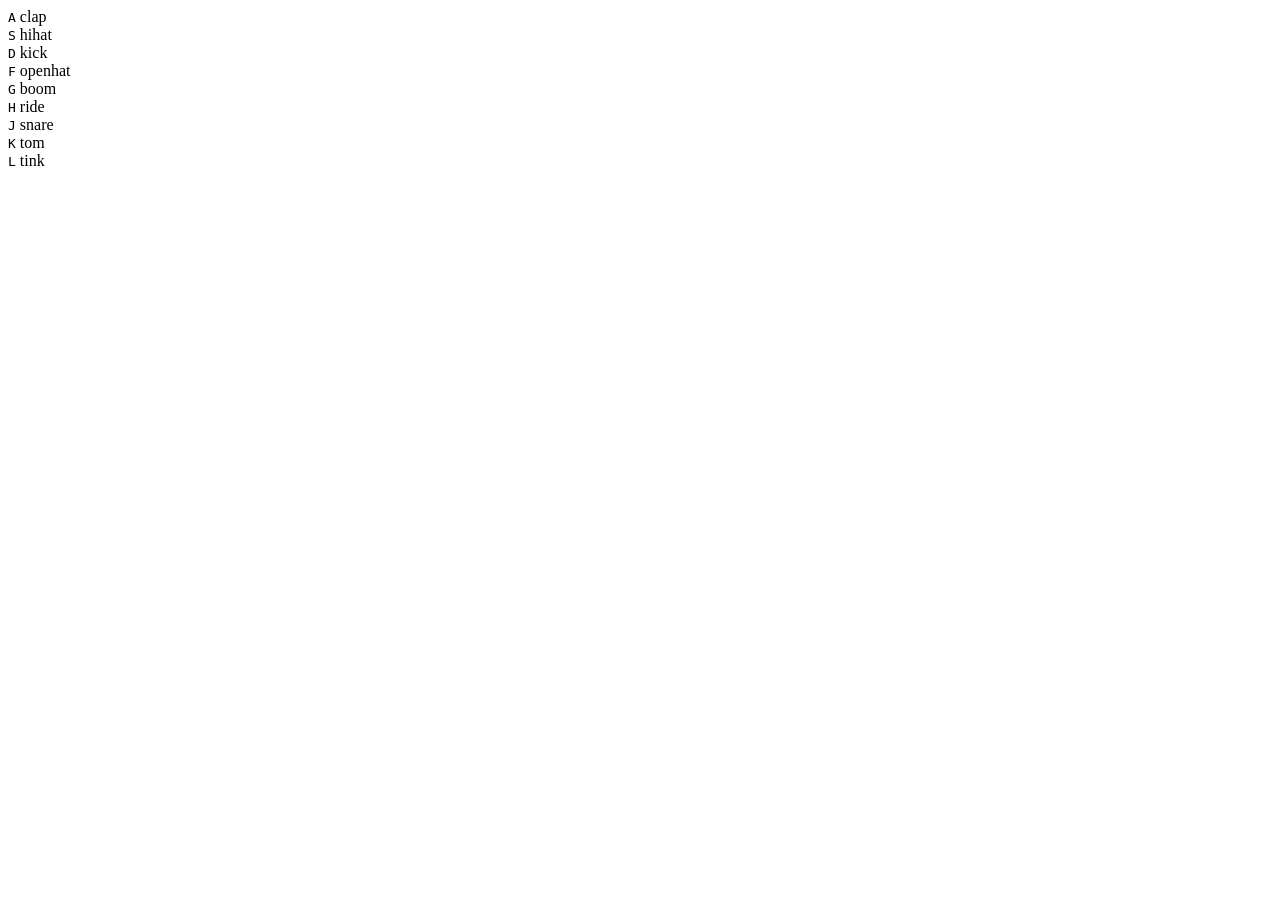
==== 01 - JavaScript Drum Kit/index-START.html @ 4983aa44 "key depressions trigger corresponding drum audio clips" ====
<!DOCTYPE html>
<html lang="en">
  <head>
    <meta charset="UTF-8">
    <title>JS Drum Kit</title>
    <link rel="stylesheet" href="style.css">
  </head>
  <body>
 

    <div class="keys">
      <div data-key="65" class="key">
        <kbd>A</kbd>
        <span class="sound">clap</span>
      </div>
      <div data-key="83" class="key">
        <kbd>S</kbd>
        <span class="sound">hihat</span>
      </div>
      <div data-key="68" class="key">
        <kbd>D</kbd>
        <span class="sound">kick</span>
      </div>
      <div data-key="70" class="key">
        <kbd>F</kbd>
        <span class="sound">openhat</span>
      </div>
      <div data-key="71" class="key">
        <kbd>G</kbd>
        <span class="sound">boom</span>
      </div>
      <div data-key="72" class="key">
        <kbd>H</kbd>
        <span class="sound">ride</span>
      </div>
      <div data-key="74" class="key">
        <kbd>J</kbd>
        <span class="sound">snare</span>
      </div>
      <div data-key="75" class="key">
        <kbd>K</kbd>
        <span class="sound">tom</span>
      </div>
      <div data-key="76" class="key">
        <kbd>L</kbd>
        <span class="sound">tink</span>
      </div>
    </div>

    <audio data-key="65" src="sounds/clap.wav"></audio>
    <audio data-key="83" src="sounds/hihat.wav"></audio>
    <audio data-key="68" src="sounds/kick.wav"></audio>
    <audio data-key="70" src="sounds/openhat.wav"></audio>
    <audio data-key="71" src="sounds/boom.wav"></audio>
    <audio data-key="72" src="sounds/ride.wav"></audio>
    <audio data-key="74" src="sounds/snare.wav"></audio>
    <audio data-key="75" src="sounds/tom.wav"></audio>
    <audio data-key="76" src="sounds/tink.wav"></audio>

    <script>
      window.addEventListener('keydown', function (e) {
                  // use querySelector for single element
                  // search for audio element with attribute selector
        const audio = document.querySelector(`audio[data-key="${e.keyCode}"]`);
        const key = document.querySelector(`.key[data-key="${e.keyCode}"]`);

        if(!audio) return; //stop the function from running altogether

        
        // allows same key to be hit in quick succession and produce noise
        audio.currentTime = 0; // 'rewinds' audio before playing
        audio.play()

      });
    </script>


  </body>
</html>
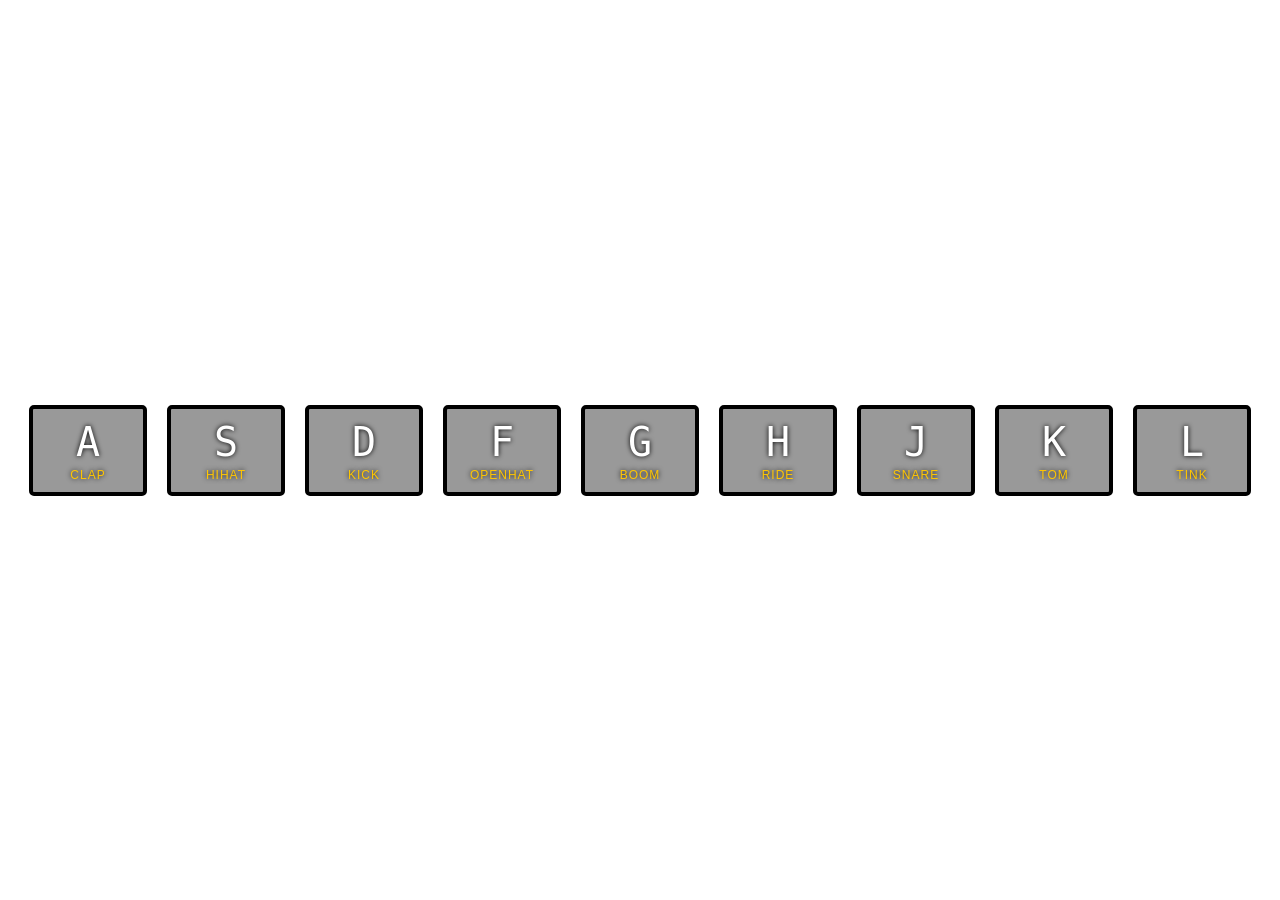
==== commit 6d7facf8: "added style transition logic" ====
--- a/01 - JavaScript Drum Kit/index-START.html
+++ b/01 - JavaScript Drum Kit/index-START.html
@@ -58,22 +58,35 @@
     <audio data-key="76" src="sounds/tink.wav"></audio>
 
     <script>
-      window.addEventListener('keydown', function (e) {
+
+      function playSound (e) {
                   // use querySelector for single element
                   // search for audio element with attribute selector
         const audio = document.querySelector(`audio[data-key="${e.keyCode}"]`);
         const key = document.querySelector(`.key[data-key="${e.keyCode}"]`);
 
         if(!audio) return; //stop the function from running altogether
-
         
         // allows same key to be hit in quick succession and produce noise
         audio.currentTime = 0; // 'rewinds' audio before playing
         audio.play()
+        key.classList.add('playing');
+      }
 
-      });
+      function removeTransition(e) {
+        if(e.propertyName !== 'transform') return; // skip it if it's not a transform
+        
+        this.classList.remove('playing');
+      }
+
+      const keys = document.querySelectorAll('.key')
+
+      // looping over each key to add an event listener
+      keys.forEach(key => key.addEventListener('transitionend', removeTransition))
+
+      window.addEventListener('keydown', playSound);
     </script>
 
-
+      
   </body>
 </html>
--- a/01 - JavaScript Drum Kit/style.css
+++ b/01 - JavaScript Drum Kit/style.css
@@ -0,0 +1,53 @@
+html {
+  font-size: 10px;
+  background: url('https://i.imgur.com/b9r5sEL.jpg') bottom center;
+  background-size: cover;
+}
+
+body,html {
+  margin: 0;
+  padding: 0;
+  font-family: sans-serif;
+}
+
+.keys {
+  display: flex;
+  flex: 1;
+  min-height: 100vh;
+  align-items: center;
+  justify-content: center;
+}
+
+.key {
+  border: .4rem solid black;
+  border-radius: .5rem;
+  margin: 1rem;
+  font-size: 1.5rem;
+  padding: 1rem .5rem;
+  transition: all .07s ease;
+  width: 10rem;
+  text-align: center;
+  color: white;
+  background: rgba(0,0,0,0.4);
+  text-shadow: 0 0 .5rem black;
+}
+
+
+/* style changes for key depressions by adding class in JS */
+.playing {
+  transform: scale(1.1);
+  border-color: #ffc600;
+  box-shadow: 0 0 1rem #ffc600;
+}
+
+kbd {
+  display: block;
+  font-size: 4rem;
+}
+
+.sound {
+  font-size: 1.2rem;
+  text-transform: uppercase;
+  letter-spacing: .1rem;
+  color: #ffc600;
+}
